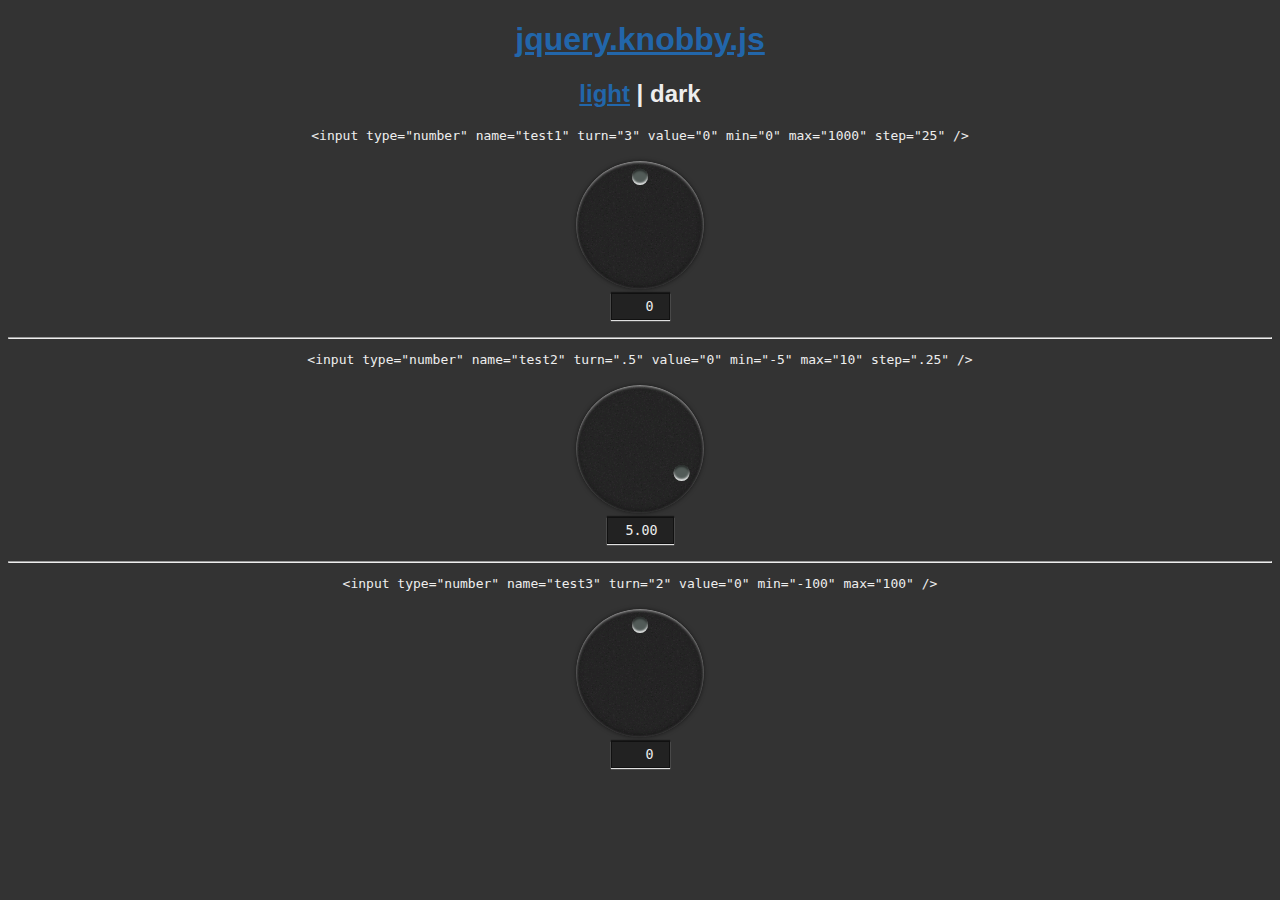
==== demo/dark.html @ cea67765 "improved demo and style" ====
<!DOCTYPE html>
<html lang="en">
<head>
    <meta charset="utf-8" />
    <meta name="viewport" content="width=device-width,initial-scale=1" />
    <link rel="stylesheet" href="../jquery.knobby.dark.css" >

    <style>
        body {
            background:#333;
            font-family:sans-serif;
            text-align:center;
            color:#eee;
        }
        pre{
            white-space: normal;
        }
        a:link {
            color:#26a;
        }
        a:visited {
            color:#666;
        }
    </style>
</head>
<body>
        <h1><a href="https://github.com/grilly86/jquery.knobby.js">jquery.knobby.js</a></h1>

        <h2><a href="index.html">light</a> | dark</h2>

        <pre>&lt;input type="number" name="test1" turn="3" value="0" min="0" max="1000" step="25" /&gt;</pre>
        <input type="number" name="test1" turn="3" value="0" min="0" max="1000" step="25" />
        <hr>
        <pre>&lt;input type="number" name="test2" turn=".5"  value="0" min="-5" max="10" step=".25" /&gt;</pre>
        <input type="number" name="test2" turn=".5"  value="5" min="-5" max="10" step=".25" />
        <hr>
        <pre>&lt;input type="number" name="test3" turn="2"  value="0" min="-100" max="100" /&gt;</pre>
        <input type="number" name="test3" turn="2"  value="0" min="-100" max="100" />
        <script src="jquery.js"></script>
        <script src="../jquery.knobby.js"></script>
        <script>
            $("input[type=number]").knobby();
        </script>
</body>
</html>
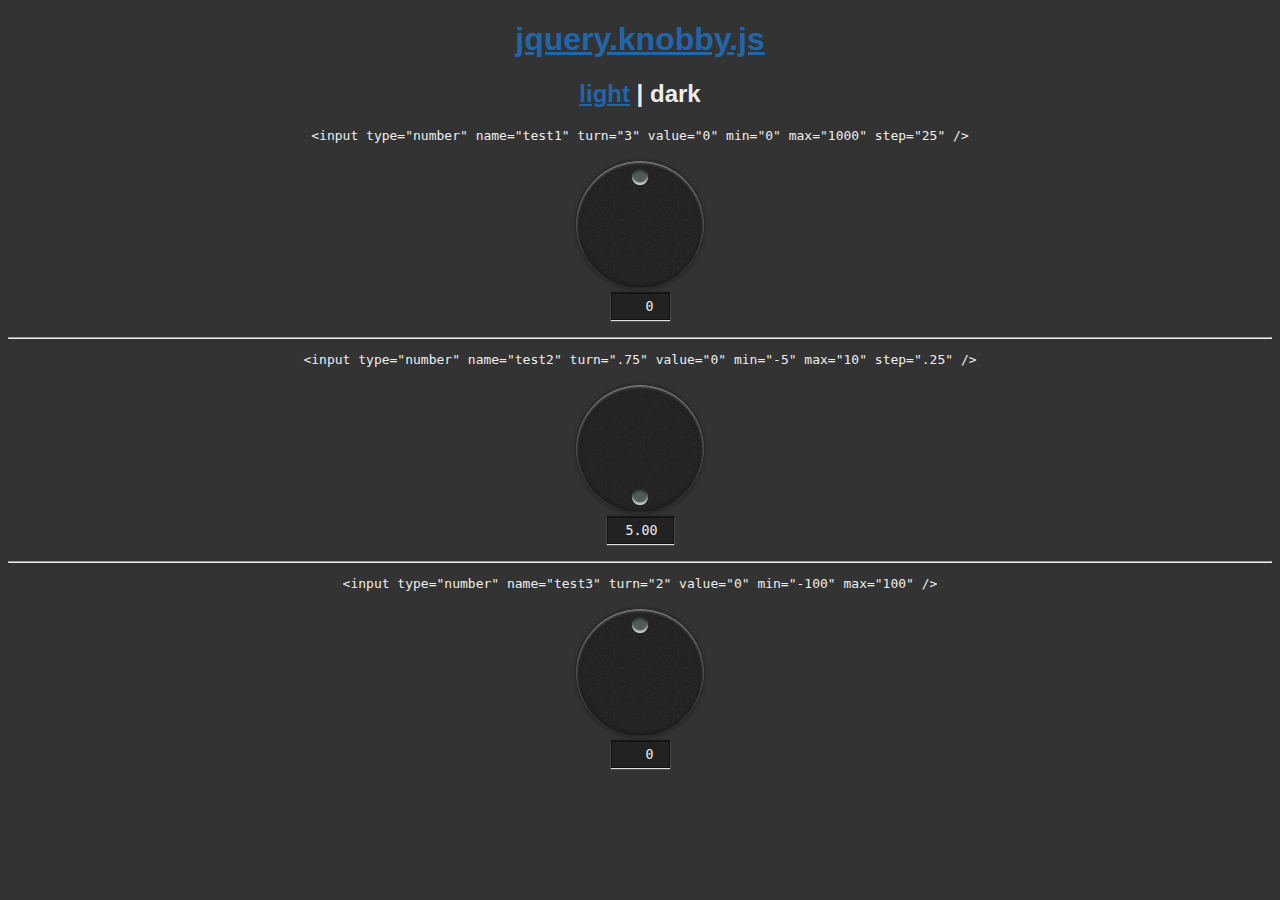
==== commit c1969bcb: "small change" ====
--- a/demo/dark.html
+++ b/demo/dark.html
@@ -31,8 +31,8 @@
         <pre>&lt;input type="number" name="test1" turn="3" value="0" min="0" max="1000" step="25" /&gt;</pre>
         <input type="number" name="test1" turn="3" value="0" min="0" max="1000" step="25" />
         <hr>
-        <pre>&lt;input type="number" name="test2" turn=".5"  value="0" min="-5" max="10" step=".25" /&gt;</pre>
-        <input type="number" name="test2" turn=".5"  value="5" min="-5" max="10" step=".25" />
+        <pre>&lt;input type="number" name="test2" turn=".75"  value="0" min="-5" max="10" step=".25" /&gt;</pre>
+        <input type="number" name="test2" turn=".75"  value="5" min="-5" max="10" step=".25" />
         <hr>
         <pre>&lt;input type="number" name="test3" turn="2"  value="0" min="-100" max="100" /&gt;</pre>
         <input type="number" name="test3" turn="2"  value="0" min="-100" max="100" />
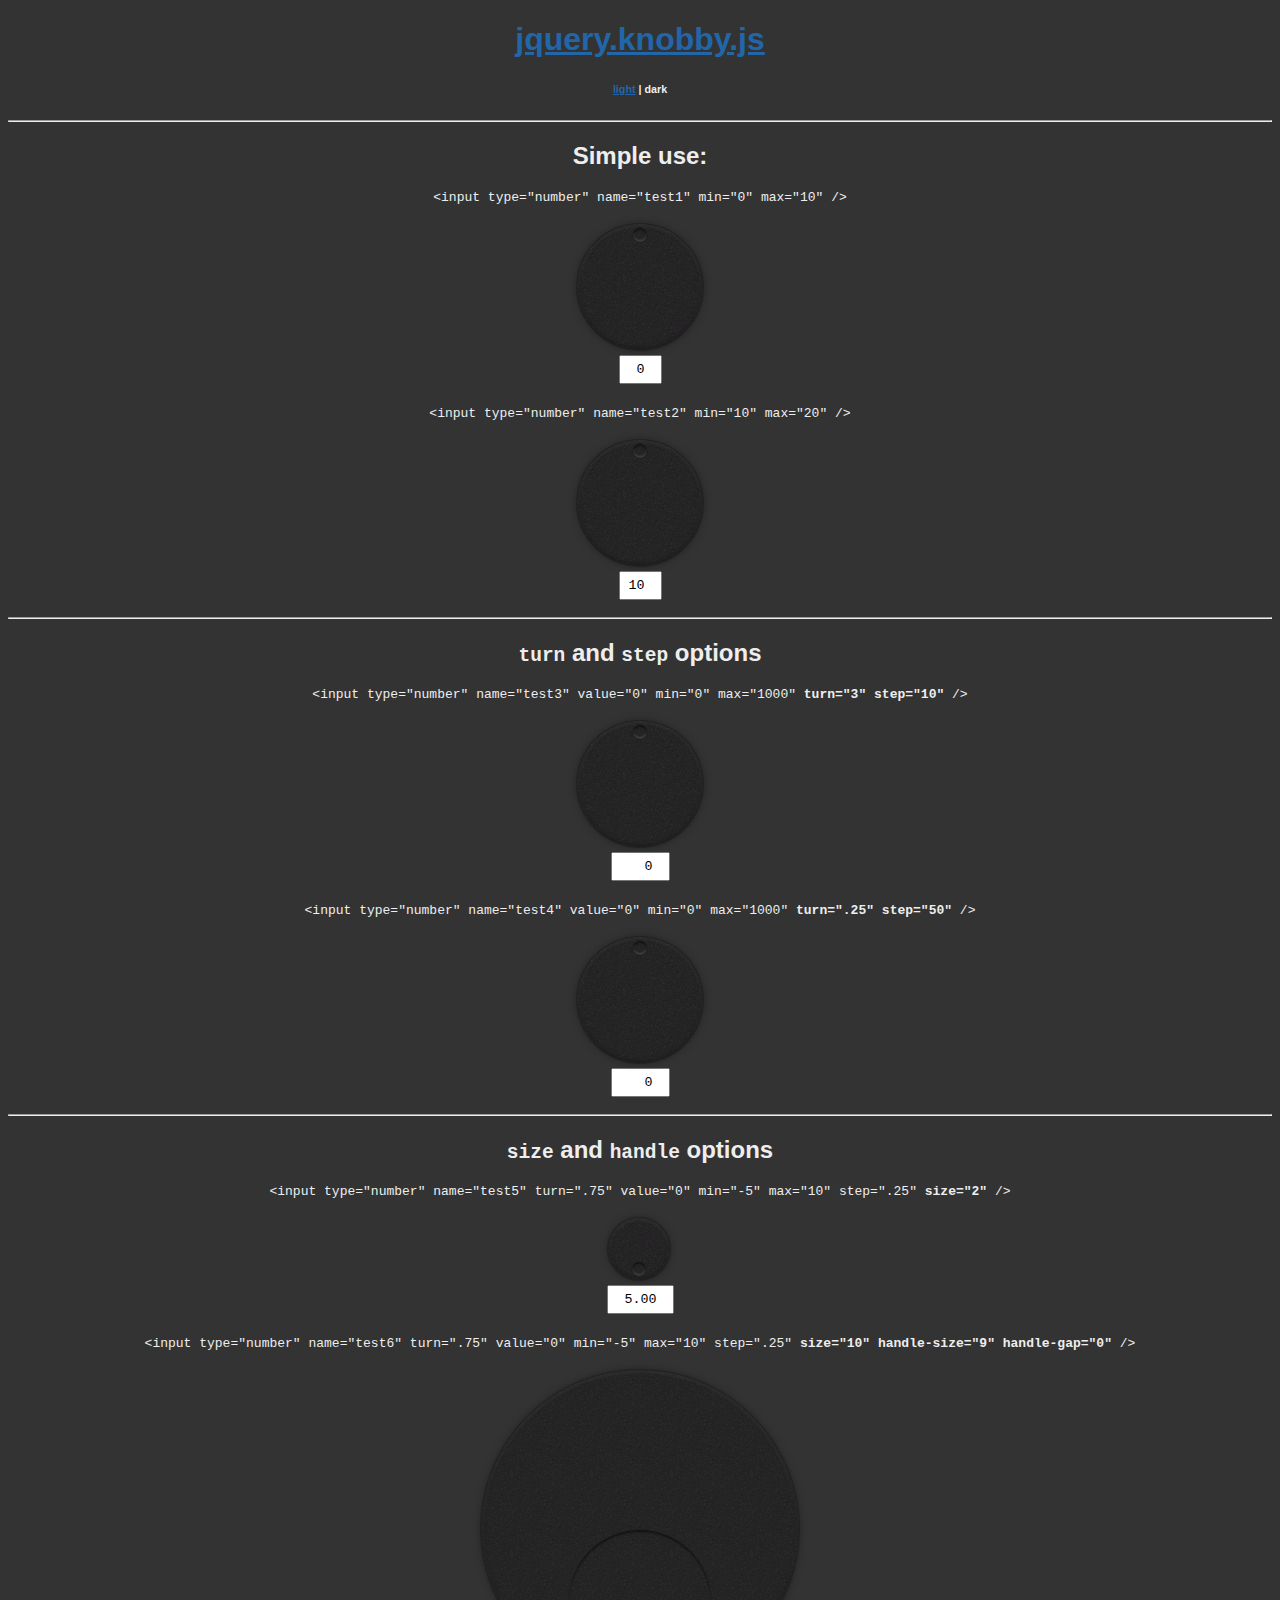
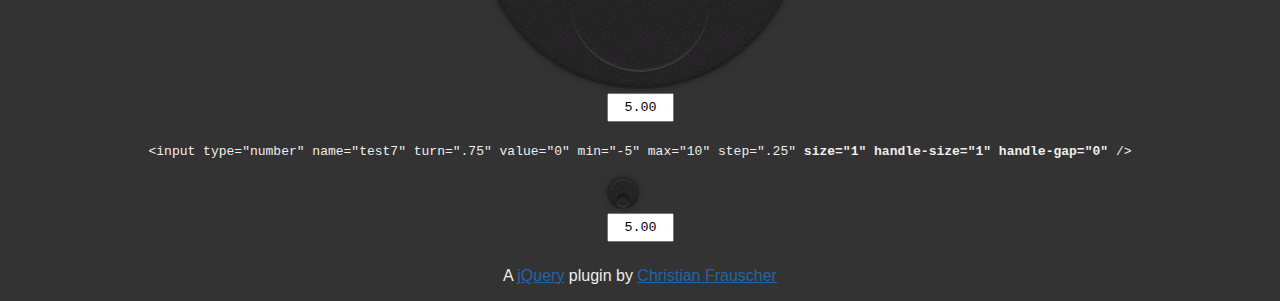
==== commit 1e857177: "added size and handle options" ====
--- a/demo/dark.html
+++ b/demo/dark.html
@@ -3,7 +3,7 @@
 <head>
     <meta charset="utf-8" />
     <meta name="viewport" content="width=device-width,initial-scale=1" />
-    <link rel="stylesheet" href="../jquery.knobby.dark.css" >
+    <link rel="stylesheet" href="../stylesheet/jquery.knobby.dark.css" >
 
     <style>
         body {
@@ -26,20 +26,51 @@
 <body>
         <h1><a href="https://github.com/grilly86/jquery.knobby.js">jquery.knobby.js</a></h1>
 
-        <h2><a href="index.html">light</a> | dark</h2>
+        <h6><a href="index.html">light</a> | dark</h6>
+        <hr/>
+        <h2>Simple use:</h2>
+        <pre>&lt;input type="number" name="test1" min="0" max="10" /&gt;</pre>
+        <input type="number" name="test1" min="0" max="10" />
 
-        <pre>&lt;input type="number" name="test1" turn="3" value="0" min="0" max="1000" step="25" /&gt;</pre>
-        <input type="number" name="test1" turn="3" value="0" min="0" max="1000" step="25" />
-        <hr>
-        <pre>&lt;input type="number" name="test2" turn=".75"  value="0" min="-5" max="10" step=".25" /&gt;</pre>
-        <input type="number" name="test2" turn=".75"  value="5" min="-5" max="10" step=".25" />
-        <hr>
-        <pre>&lt;input type="number" name="test3" turn="2"  value="0" min="-100" max="100" /&gt;</pre>
-        <input type="number" name="test3" turn="2"  value="0" min="-100" max="100" />
+        <pre>&lt;input type="number" name="test2" min="10" max="20" /&gt;</pre>
+        <input type="number" name="test2" min="10" max="20" />
+
+        <hr/>
+        <h2><code>turn</code> and <code>step</code> options</h2>
+        <pre>&lt;input type="number" name="test3" value="0" min="0" max="1000" <strong>turn="3" step="10"</strong> /&gt;</pre>
+        <input type="number" name="test3" turn="3" value="0" min="0" max="1000" step="10" />
+
+        <pre>&lt;input type="number" name="test4"  value="0" min="0" max="1000" <strong>turn=".25" step="50"</strong> /&gt;</pre>
+        <input type="number" name="test4" value="0" min="0" max="1000" turn=".25" step="50"  />
+        <hr/>
+
+        <h2><code>size</code> and <code>handle</code> options</h2>
+        <pre>&lt;input type="number" name="test5" turn=".75"  value="0" min="-5" max="10" step=".25" <strong>size="2"</strong> /&gt;</pre>
+        <input type="number" name="test5" turn=".75"  value="5" min="-5" max="10" step=".25" size="2" />
+
+        <pre>&lt;input type="number" name="test6" turn=".75"  value="0" min="-5" max="10" step=".25" <strong>size="10" handle-size="9" handle-gap="0"</strong> /&gt;</pre>
+        <input type="number" name="test6" turn=".75"  value="5" min="-5" max="10" step=".25" size="10" handle-size="9" handle-gap="1" />
+
+        <pre>&lt;input type="number" name="test7" turn=".75"  value="0" min="-5" max="10" step=".25" <strong>size="1" handle-size="1" handle-gap="0"</strong> /&gt;</pre>
+        <input type="number" name="test7" turn=".75"  value="5" min="-5" max="10" step=".25" size="1" handle-size="1" handle-gap="0" />
+
+
+        <p style="text-align:center">A <a href="http://jquery.com/">jQuery</a> plugin by <a href="http://codeblock.at/">Christian Frauscher</a></p>
+
         <script src="jquery.js"></script>
         <script src="../jquery.knobby.js"></script>
         <script>
             $("input[type=number]").knobby();
         </script>
+        <script>
+            (function(i,s,o,g,r,a,m){i['GoogleAnalyticsObject']=r;i[r]=i[r]||function(){
+                (i[r].q=i[r].q||[]).push(arguments)},i[r].l=1*new Date();a=s.createElement(o),
+                    m=s.getElementsByTagName(o)[0];a.async=1;a.src=g;m.parentNode.insertBefore(a,m)
+            })(window,document,'script','//www.google-analytics.com/analytics.js','ga');
+
+            ga('create', 'UA-60203563-1', 'auto');
+            ga('send', 'pageview');
+
+        </script>
 </body>
 </html>
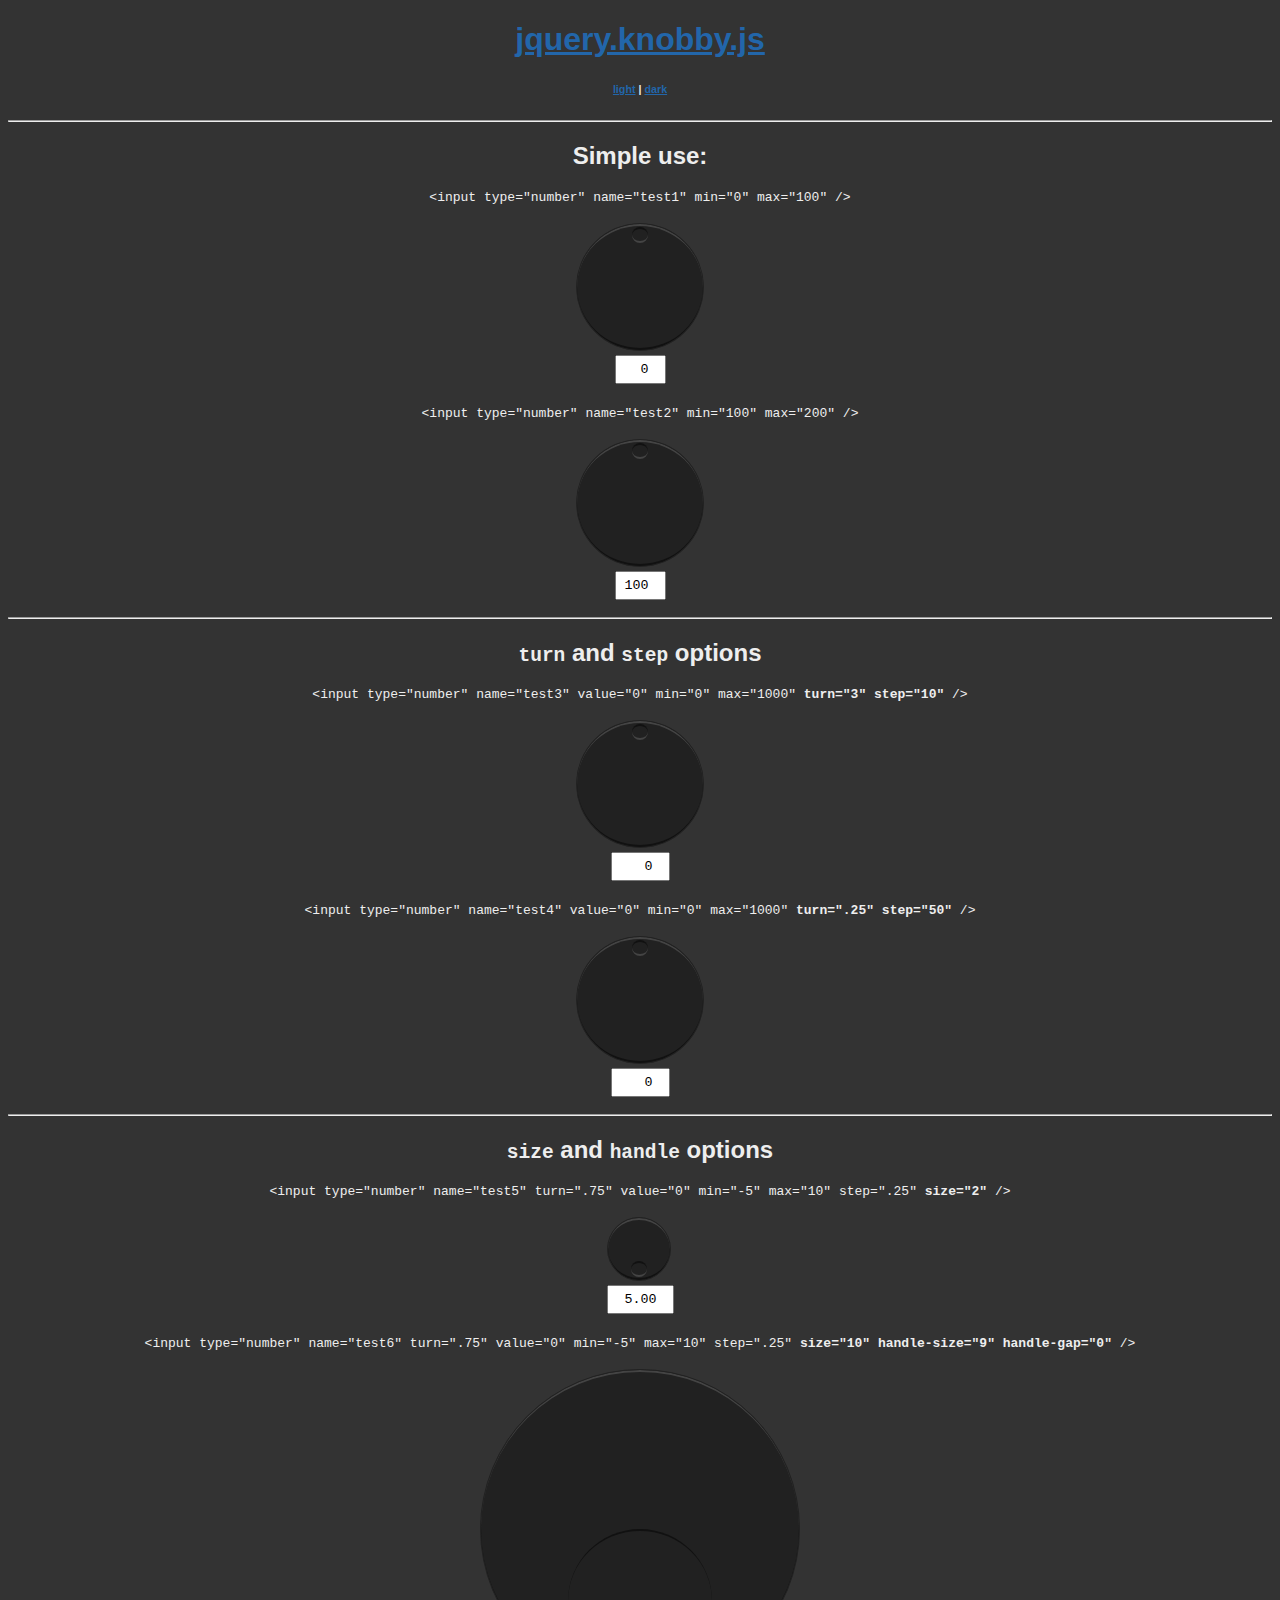
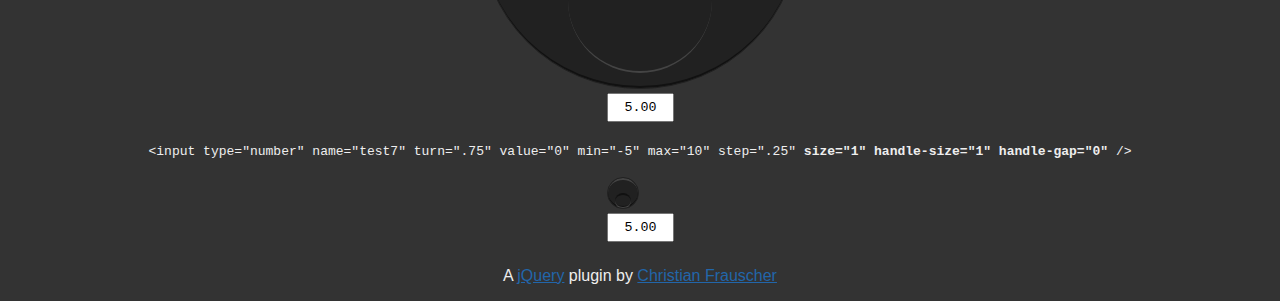
==== commit f1cbb4ed: "cleanup" ====
--- a/demo/dark.html
+++ b/demo/dark.html
@@ -3,8 +3,7 @@
 <head>
     <meta charset="utf-8" />
     <meta name="viewport" content="width=device-width,initial-scale=1" />
-    <link rel="stylesheet" href="../stylesheet/jquery.knobby.dark.css" >
-
+    <link rel="stylesheet" href="../stylesheet/jquery.knobby.dark.css"/>
     <style>
         body {
             background:#333;
@@ -21,56 +20,48 @@
         a:visited {
             color:#666;
         }
+        
     </style>
 </head>
 <body>
-        <h1><a href="https://github.com/grilly86/jquery.knobby.js">jquery.knobby.js</a></h1>
+<h1><a href="https://github.com/grilly86/jquery.knobby.js">jquery.knobby.js</a></h1>
 
-        <h6><a href="index.html">light</a> | dark</h6>
-        <hr/>
-        <h2>Simple use:</h2>
-        <pre>&lt;input type="number" name="test1" min="0" max="10" /&gt;</pre>
-        <input type="number" name="test1" min="0" max="10" />
+<h6><a href="index.html">light</a> | <a href="dark.html">dark</a></h6>
+<hr/>
+<h2>Simple use:</h2>
+<pre>&lt;input type="number" name="test1" min="0" max="100" /&gt;</pre>
+<input type="number" name="test1" min="0" max="100" />
 
-        <pre>&lt;input type="number" name="test2" min="10" max="20" /&gt;</pre>
-        <input type="number" name="test2" min="10" max="20" />
+<pre>&lt;input type="number" name="test2" min="100" max="200" /&gt;</pre>
+<input type="number" name="test2" min="100" max="200" />
 
-        <hr/>
-        <h2><code>turn</code> and <code>step</code> options</h2>
-        <pre>&lt;input type="number" name="test3" value="0" min="0" max="1000" <strong>turn="3" step="10"</strong> /&gt;</pre>
-        <input type="number" name="test3" turn="3" value="0" min="0" max="1000" step="10" />
+<hr/>
+<h2><code>turn</code> and <code>step</code> options</h2>
+<pre>&lt;input type="number" name="test3" value="0" min="0" max="1000" <strong>turn="3" step="10"</strong> /&gt;</pre>
+<input type="number" name="test3" turn="3" value="0" min="0" max="1000" step="10" />
 
-        <pre>&lt;input type="number" name="test4"  value="0" min="0" max="1000" <strong>turn=".25" step="50"</strong> /&gt;</pre>
-        <input type="number" name="test4" value="0" min="0" max="1000" turn=".25" step="50"  />
-        <hr/>
+<pre>&lt;input type="number" name="test4"  value="0" min="0" max="1000" <strong>turn=".25" step="50"</strong> /&gt;</pre>
+<input type="number" name="test4" value="0" min="0" max="1000" turn=".25" step="50"  />
+<hr/>
 
-        <h2><code>size</code> and <code>handle</code> options</h2>
-        <pre>&lt;input type="number" name="test5" turn=".75"  value="0" min="-5" max="10" step=".25" <strong>size="2"</strong> /&gt;</pre>
-        <input type="number" name="test5" turn=".75"  value="5" min="-5" max="10" step=".25" size="2" />
+<h2><code>size</code> and <code>handle</code> options</h2>
+<pre>&lt;input type="number" name="test5" turn=".75"  value="0" min="-5" max="10" step=".25" <strong>size="2"</strong> /&gt;</pre>
+<input type="number" name="test5" turn=".75"  value="5" min="-5" max="10" step=".25" size="2" />
 
-        <pre>&lt;input type="number" name="test6" turn=".75"  value="0" min="-5" max="10" step=".25" <strong>size="10" handle-size="9" handle-gap="0"</strong> /&gt;</pre>
-        <input type="number" name="test6" turn=".75"  value="5" min="-5" max="10" step=".25" size="10" handle-size="9" handle-gap="1" />
+<pre>&lt;input type="number" name="test6" turn=".75"  value="0" min="-5" max="10" step=".25" <strong>size="10" handle-size="9" handle-gap="0"</strong> /&gt;</pre>
+<input type="number" name="test6" turn=".75"  value="5" min="-5" max="10" step=".25" size="10" handle-size="9" handle-gap="1" />
 
-        <pre>&lt;input type="number" name="test7" turn=".75"  value="0" min="-5" max="10" step=".25" <strong>size="1" handle-size="1" handle-gap="0"</strong> /&gt;</pre>
-        <input type="number" name="test7" turn=".75"  value="5" min="-5" max="10" step=".25" size="1" handle-size="1" handle-gap="0" />
+<pre>&lt;input type="number" name="test7" turn=".75"  value="0" min="-5" max="10" step=".25" <strong>size="1" handle-size="1" handle-gap="0"</strong> /&gt;</pre>
+<input type="number" name="test7" turn=".75"  value="5" min="-5" max="10" step=".25" size="1" handle-size="1" handle-gap="0" />
 
+<p style="text-align:center">A <a href="http://jquery.com/">jQuery</a> plugin by <a href="http://codeblock.at/">Christian Frauscher</a></p>
 
-        <p style="text-align:center">A <a href="http://jquery.com/">jQuery</a> plugin by <a href="http://codeblock.at/">Christian Frauscher</a></p>
-
-        <script src="jquery.js"></script>
-        <script src="../jquery.knobby.js"></script>
-        <script>
-            $("input[type=number]").knobby();
-        </script>
-        <script>
-            (function(i,s,o,g,r,a,m){i['GoogleAnalyticsObject']=r;i[r]=i[r]||function(){
-                (i[r].q=i[r].q||[]).push(arguments)},i[r].l=1*new Date();a=s.createElement(o),
-                    m=s.getElementsByTagName(o)[0];a.async=1;a.src=g;m.parentNode.insertBefore(a,m)
-            })(window,document,'script','//www.google-analytics.com/analytics.js','ga');
-
-            ga('create', 'UA-60203563-1', 'auto');
-            ga('send', 'pageview');
-
-        </script>
+<script src="https://code.jquery.com/jquery-3.5.1.min.js"
+        integrity="sha256-9/aliU8dGd2tb6OSsuzixeV4y/faTqgFtohetphbbj0="
+        crossorigin="anonymous"></script>
+<script src="../jquery.knobby.js"></script>
+<script>
+    $("input[type=number]").knobby();
+</script>
 </body>
 </html>
